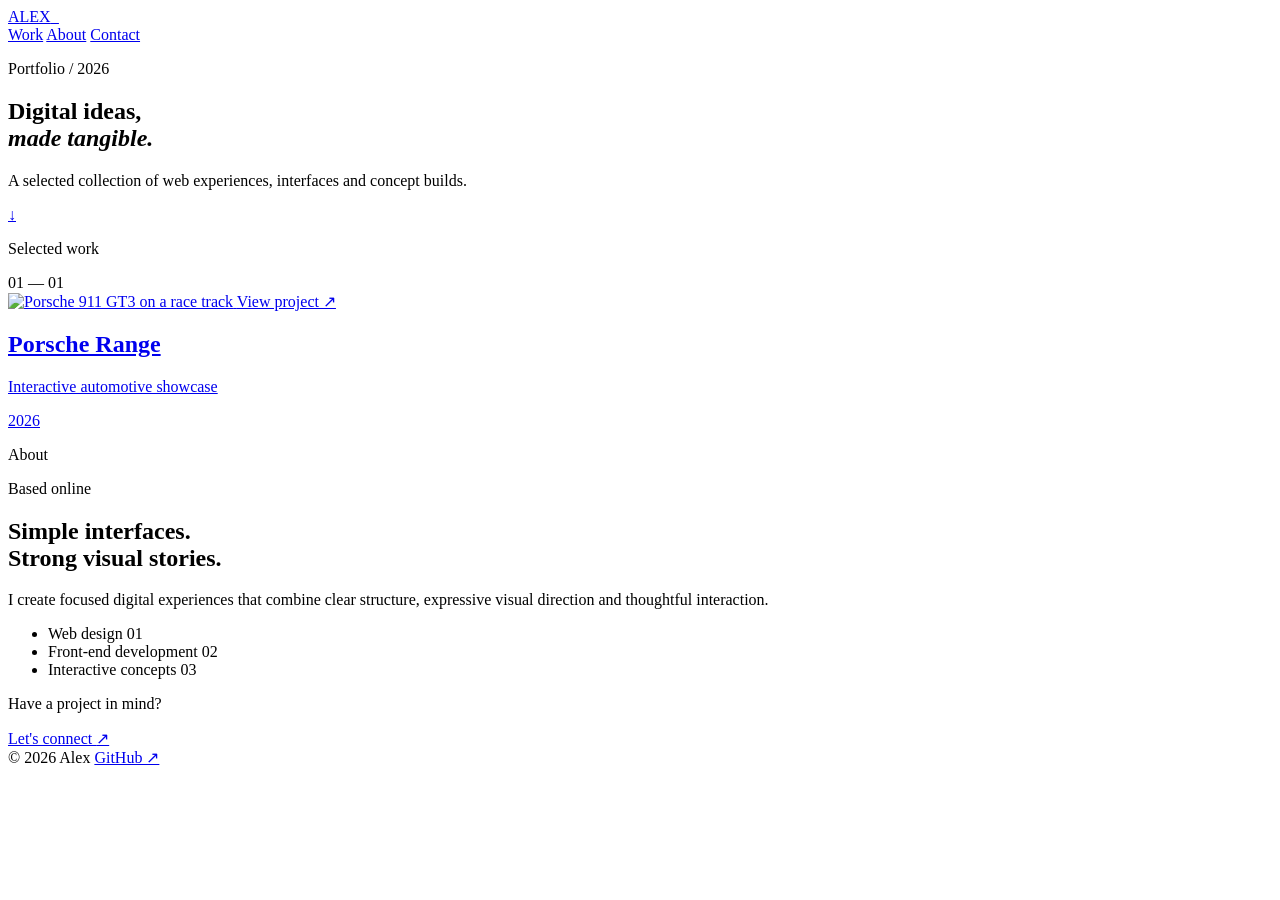
==== docs/portfolio/index.html @ 5327e442 "Add standalone portfolio page" ====
<!doctype html>
<html lang="en">
  <head>
    <meta charset="utf-8" />
    <meta name="viewport" content="width=device-width, initial-scale=1" />
    <meta
      name="description"
      content="Alex's selected web design and front-end work."
    />
    <title>Alex — Portfolio</title>
    <link rel="preconnect" href="https://fonts.googleapis.com" />
    <link rel="preconnect" href="https://fonts.gstatic.com" crossorigin />
    <link
      href="https://fonts.googleapis.com/css2?family=DM+Mono:wght@400;500&family=Manrope:wght@400;500;600;700;800&display=swap"
      rel="stylesheet"
    />
    <link rel="stylesheet" href="assets/css/portfolio.css" />
  </head>
  <body>
    <header class="site-header">
      <div class="container nav">
        <a class="logo" href="#top">ALEX<span>_</span></a>
        <nav aria-label="Primary navigation">
          <a href="#work">Work</a>
          <a href="#about">About</a>
          <a href="#contact">Contact</a>
        </nav>
      </div>
    </header>

    <main id="top">
      <section class="hero container">
        <p class="eyebrow">Portfolio / 2026</p>
        <h1>Digital ideas,<br /><em>made tangible.</em></h1>
        <div class="hero-footer">
          <p>
            A selected collection of web experiences, interfaces and concept
            builds.
          </p>
          <a class="round-link" href="#work" aria-label="Explore selected work"
            >↓</a
          >
        </div>
      </section>

      <section class="work-section" id="work">
        <div class="container">
          <div class="section-label">
            <p class="eyebrow">Selected work</p>
            <span>01 — 01</span>
          </div>
          <a class="project-card" href="projects/porsche-range/">
            <div class="project-image">
              <img
                src="https://images.unsplash.com/photo-1716738662381-a249fc0e9cb3?auto=format&fit=crop&fm=jpg&q=85&w=1800"
                alt="Porsche 911 GT3 on a race track"
              />
              <span class="view-project">View project ↗</span>
            </div>
            <div class="project-meta">
              <div>
                <h2>Porsche Range</h2>
                <p>Interactive automotive showcase</p>
              </div>
              <p>2026</p>
            </div>
          </a>
        </div>
      </section>

      <section class="about container" id="about">
        <div class="section-label">
          <p class="eyebrow">About</p>
          <span>Based online</span>
        </div>
        <div class="about-grid">
          <h2>Simple interfaces.<br />Strong visual stories.</h2>
          <div>
            <p>
              I create focused digital experiences that combine clear structure,
              expressive visual direction and thoughtful interaction.
            </p>
            <ul class="capabilities">
              <li>Web design <span>01</span></li>
              <li>Front-end development <span>02</span></li>
              <li>Interactive concepts <span>03</span></li>
            </ul>
          </div>
        </div>
      </section>

      <section class="contact" id="contact">
        <div class="container">
          <p class="eyebrow">Have a project in mind?</p>
          <a
            class="contact-link"
            href="https://github.com/Alexc699"
            target="_blank"
            rel="noreferrer"
            >Let's connect <span>↗</span></a
          >
        </div>
      </section>
    </main>

    <footer class="container">
      <span>© 2026 Alex</span>
      <a href="https://github.com/Alexc699" target="_blank" rel="noreferrer"
        >GitHub ↗</a
      >
    </footer>
  </body>
</html>
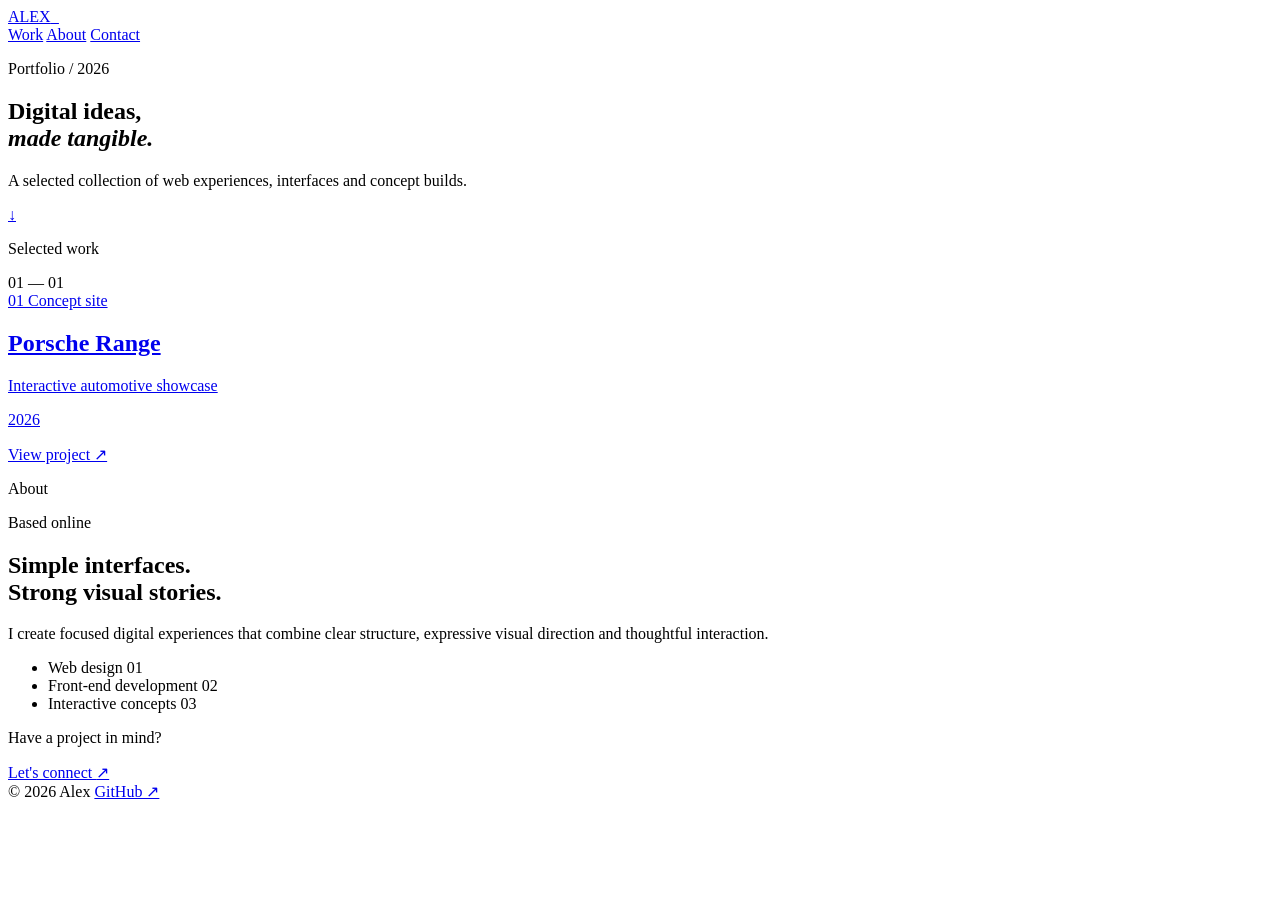
==== commit db56714f: "Remove imagery from standalone portfolio" ====
--- a/docs/portfolio/index.html
+++ b/docs/portfolio/index.html
@@ -49,13 +49,10 @@
             <p class="eyebrow">Selected work</p>
             <span>01 — 01</span>
           </div>
-          <a class="project-card" href="projects/porsche-range/">
-            <div class="project-image">
-              <img
-                src="https://images.unsplash.com/photo-1716738662381-a249fc0e9cb3?auto=format&fit=crop&fm=jpg&q=85&w=1800"
-                alt="Porsche 911 GT3 on a race track"
-              />
-              <span class="view-project">View project ↗</span>
+          <a class="project-card" href="../">
+            <div class="project-index" aria-hidden="true">
+              <span>01</span>
+              <span>Concept site</span>
             </div>
             <div class="project-meta">
               <div>
@@ -64,6 +61,7 @@
               </div>
               <p>2026</p>
             </div>
+            <span class="text-link">View project ↗</span>
           </a>
         </div>
       </section>
